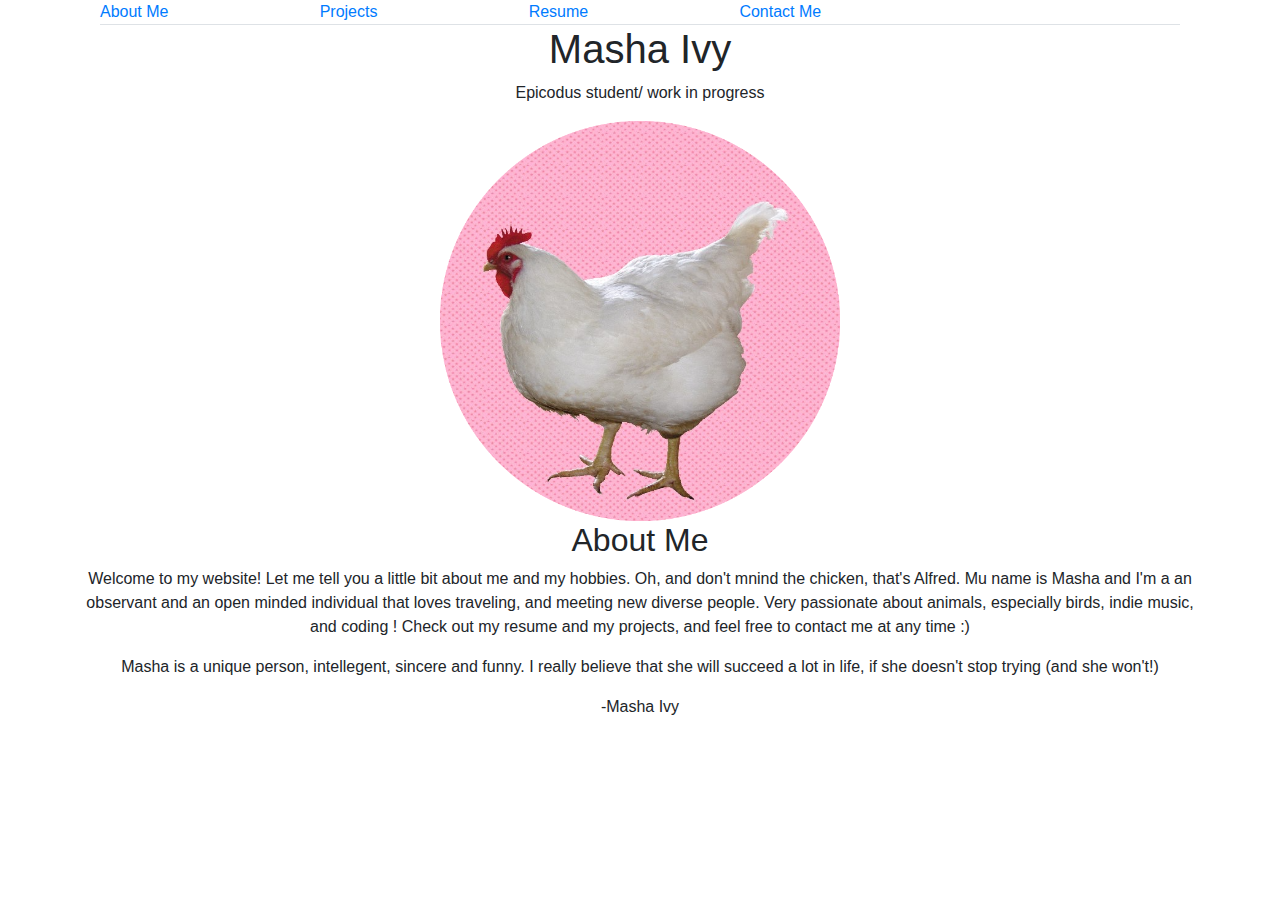
==== index.html @ 6db5714b "add blockquote and somthing else" ====
<!DOCTYPE html>
<html>
  <head>
    <link rel="stylesheet" href="https://stackpath.bootstrapcdn.com/bootstrap/4.3.1/css/bootstrap.min.css">
    <link rel="stylesheet" href="css/styles.css">
    <title> Masha's Portfolio </title>
  </head>
  <body>
    <div class="container">
    <div class="col-md-12">
      <ul class="nav nav-tabs">
        <li class="active"><a href="index.html">About Me</li>
        <li><a href="projects.html">Projects</li>
        <li><a href="resume.html">Resume</a></li>
        <li><a href="contact.html">Contact Me</a></li>
      </ul>
    </div>
    <h1> Masha Ivy </h1>
    <footer><p> Epicodus student/ work in progress </p></footer>
    <img src="img/chicken.png" alt="A picture of Masha" class="image1">
      <h2> About Me </h2>
    <p>Welcome to my website! Let me tell you a little bit about me and my hobbies. Oh, and don't mnind the chicken, that's Alfred. Mu name is Masha and I'm a an observant and an open minded individual that loves traveling, and meeting new diverse people. Very passionate about animals, especially birds, indie music, and coding ! Check out my resume and my projects, and feel free to contact me at any time :) </p>
    <blockquote>
      <p> Masha is a unique person, intellegent, sincere and funny. I really believe that she will succeed a lot in life, if she doesn't stop trying (and she won't!) </p>
      <footer> -Masha Ivy </footer>
    </blockquote>
    </div>
  </body>
</html>
---- css/styles.css ----
li {
padding-right: 4cm;
}

.image1 {
width: 400px;
height: 400px;
position: relative;
}

.home {
  float: right;
}

.contact {
  width: 300px;
  border: 15px solid green;
  padding: 50px;
  margin: 20px;
}

.container {
  text-align: center;
}
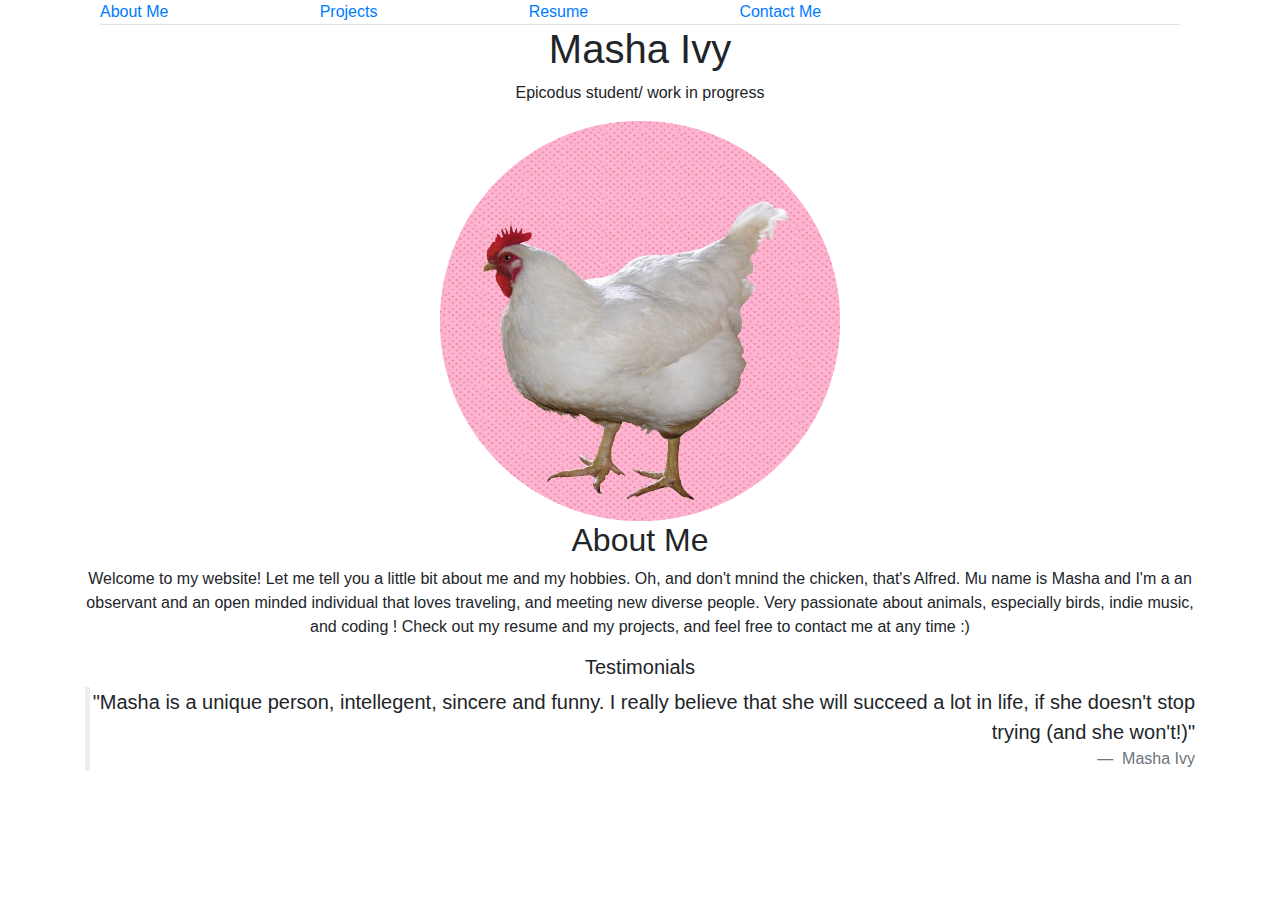
==== commit d13e1afe: "fix the blockquote for a current bootstrap version" ====
--- a/index.html
+++ b/index.html
@@ -20,9 +20,10 @@
     <img src="img/chicken.png" alt="A picture of Masha" class="image1">
       <h2> About Me </h2>
     <p>Welcome to my website! Let me tell you a little bit about me and my hobbies. Oh, and don't mnind the chicken, that's Alfred. Mu name is Masha and I'm a an observant and an open minded individual that loves traveling, and meeting new diverse people. Very passionate about animals, especially birds, indie music, and coding ! Check out my resume and my projects, and feel free to contact me at any time :) </p>
-    <blockquote>
-      <p> Masha is a unique person, intellegent, sincere and funny. I really believe that she will succeed a lot in life, if she doesn't stop trying (and she won't!) </p>
-      <footer> -Masha Ivy </footer>
+    <h5> Testimonials</h5>
+    <blockquote class="blockquote text-right">
+      <p class="mb-0"> "Masha is a unique person, intellegent, sincere and funny. I really believe that she will succeed a lot in life, if she doesn't stop trying (and she won't!)" </p>
+      <footer class="blockquote-footer"> Masha Ivy </footer>
     </blockquote>
     </div>
   </body>
--- a/css/styles.css
+++ b/css/styles.css
@@ -22,3 +22,8 @@
 .container {
   text-align: center;
 }
+
+blockquote {
+  border-left: 5px solid #eee;
+  font: 17px;
+}
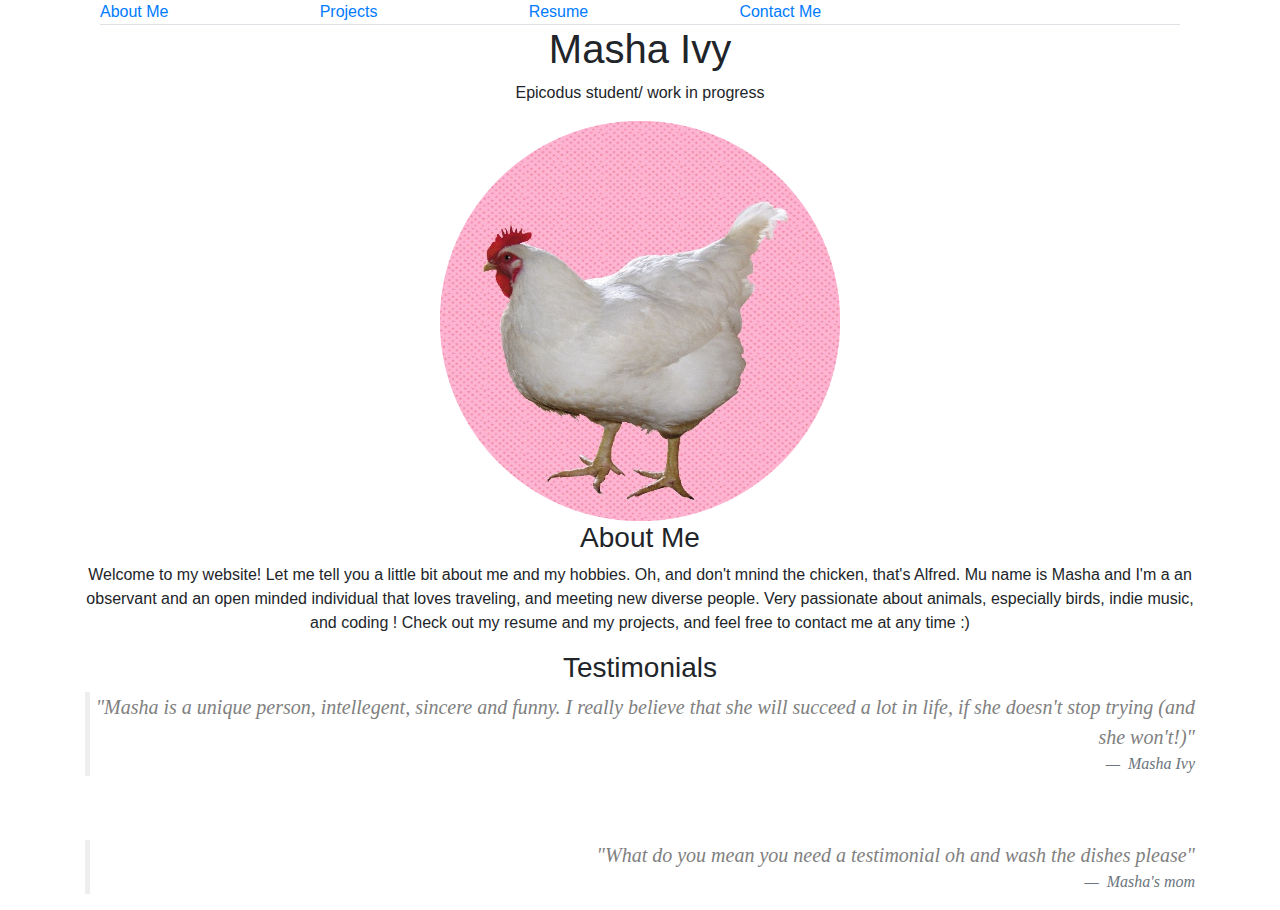
==== commit d76499af: "add another blocquote" ====
--- a/index.html
+++ b/index.html
@@ -18,12 +18,16 @@
     <h1> Masha Ivy </h1>
     <footer><p> Epicodus student/ work in progress </p></footer>
     <img src="img/chicken.png" alt="A picture of Masha" class="image1">
-      <h2> About Me </h2>
+      <h3> About Me </h3>
     <p>Welcome to my website! Let me tell you a little bit about me and my hobbies. Oh, and don't mnind the chicken, that's Alfred. Mu name is Masha and I'm a an observant and an open minded individual that loves traveling, and meeting new diverse people. Very passionate about animals, especially birds, indie music, and coding ! Check out my resume and my projects, and feel free to contact me at any time :) </p>
-    <h5> Testimonials</h5>
+    <h3>Testimonials </h3>
     <blockquote class="blockquote text-right">
       <p class="mb-0"> "Masha is a unique person, intellegent, sincere and funny. I really believe that she will succeed a lot in life, if she doesn't stop trying (and she won't!)" </p>
       <footer class="blockquote-footer"> Masha Ivy </footer>
+    </blockquote> <br> <br>
+    <blockquote class="blockquote text-right">
+      <p class="mb-0"> "What do you mean you need a testimonial oh and wash the dishes please" </p>
+      <footer class="blockquote-footer"> Masha's mom </footer>
     </blockquote>
     </div>
   </body>
--- a/css/styles.css
+++ b/css/styles.css
@@ -25,5 +25,8 @@
 
 blockquote {
   border-left: 5px solid #eee;
-  font: 17px;
+  font-family: Georgia, serif;
+  font-size: 10px;
+  font-style: italic;
+  color: grey;
 }
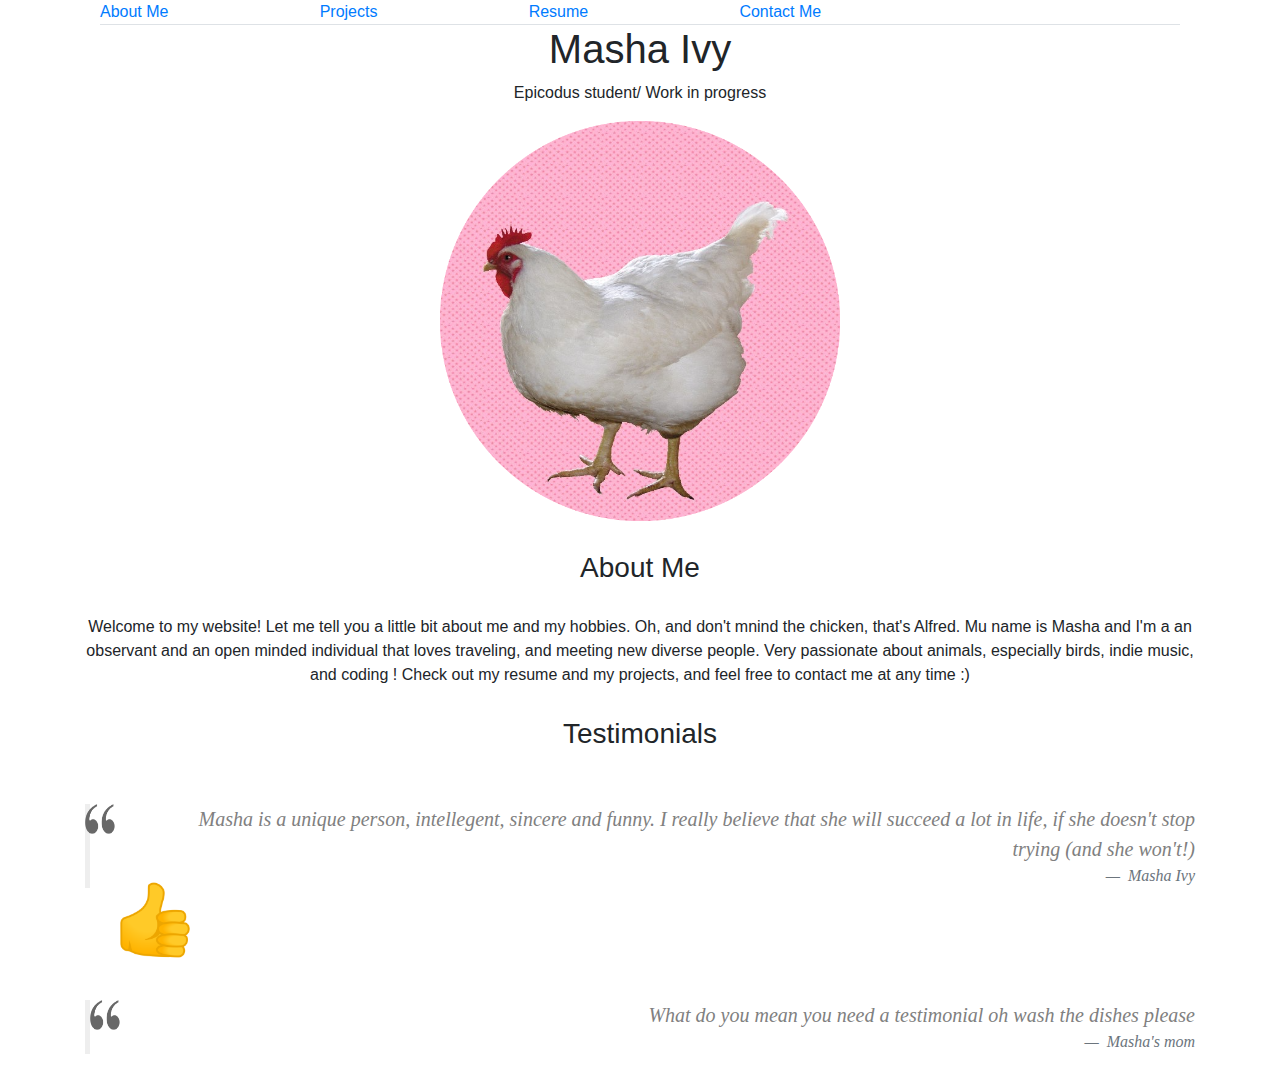
==== commit eff8e777: "add some styling and pictures" ====
--- a/index.html
+++ b/index.html
@@ -16,17 +16,20 @@
       </ul>
     </div>
     <h1> Masha Ivy </h1>
-    <footer><p> Epicodus student/ work in progress </p></footer>
+    <footer><p> Epicodus student/ Work in progress </p></footer>
     <img src="img/chicken.png" alt="A picture of Masha" class="image1">
       <h3> About Me </h3>
     <p>Welcome to my website! Let me tell you a little bit about me and my hobbies. Oh, and don't mnind the chicken, that's Alfred. Mu name is Masha and I'm a an observant and an open minded individual that loves traveling, and meeting new diverse people. Very passionate about animals, especially birds, indie music, and coding ! Check out my resume and my projects, and feel free to contact me at any time :) </p>
-    <h3>Testimonials </h3>
+    <h3>Testimonials </h3> <br>
+    <img src="img/quote.png" class="quote" alt="quotation marks" height="30" width="30">
+    <img src="img/1f44d.png" class="thumb" alt="thumbs up" height="80" width="80">
     <blockquote class="blockquote text-right">
-      <p class="mb-0"> "Masha is a unique person, intellegent, sincere and funny. I really believe that she will succeed a lot in life, if she doesn't stop trying (and she won't!)" </p>
+      <p class="mb-0"> Masha is a unique person, intellegent, sincere and funny. I really believe that she will succeed a lot in life, if she doesn't stop trying (and she won't!) </p>
       <footer class="blockquote-footer"> Masha Ivy </footer>
-    </blockquote> <br> <br>
+    </blockquote> <br> <br> <br> <br>
     <blockquote class="blockquote text-right">
-      <p class="mb-0"> "What do you mean you need a testimonial oh and wash the dishes please" </p>
+      <img src="img/quote.png" class="quote" alt="quotation marks" height="30" width="30">
+      <p class="mb-0">What do you mean you need a testimonial oh wash the dishes please</p>
       <footer class="blockquote-footer"> Masha's mom </footer>
     </blockquote>
     </div>
--- a/css/styles.css
+++ b/css/styles.css
@@ -12,6 +12,10 @@
   float: right;
 }
 
+h3 {
+  margin-top:30px;
+  margin-bottom:30px
+}
 .contact {
   width: 300px;
   border: 15px solid green;
@@ -29,4 +33,14 @@
   font-size: 10px;
   font-style: italic;
   color: grey;
+
 }
+
+.quote {
+  float: left;
+}
+
+.thumb {
+  float: left;
+  margin-top: 2cm
+}
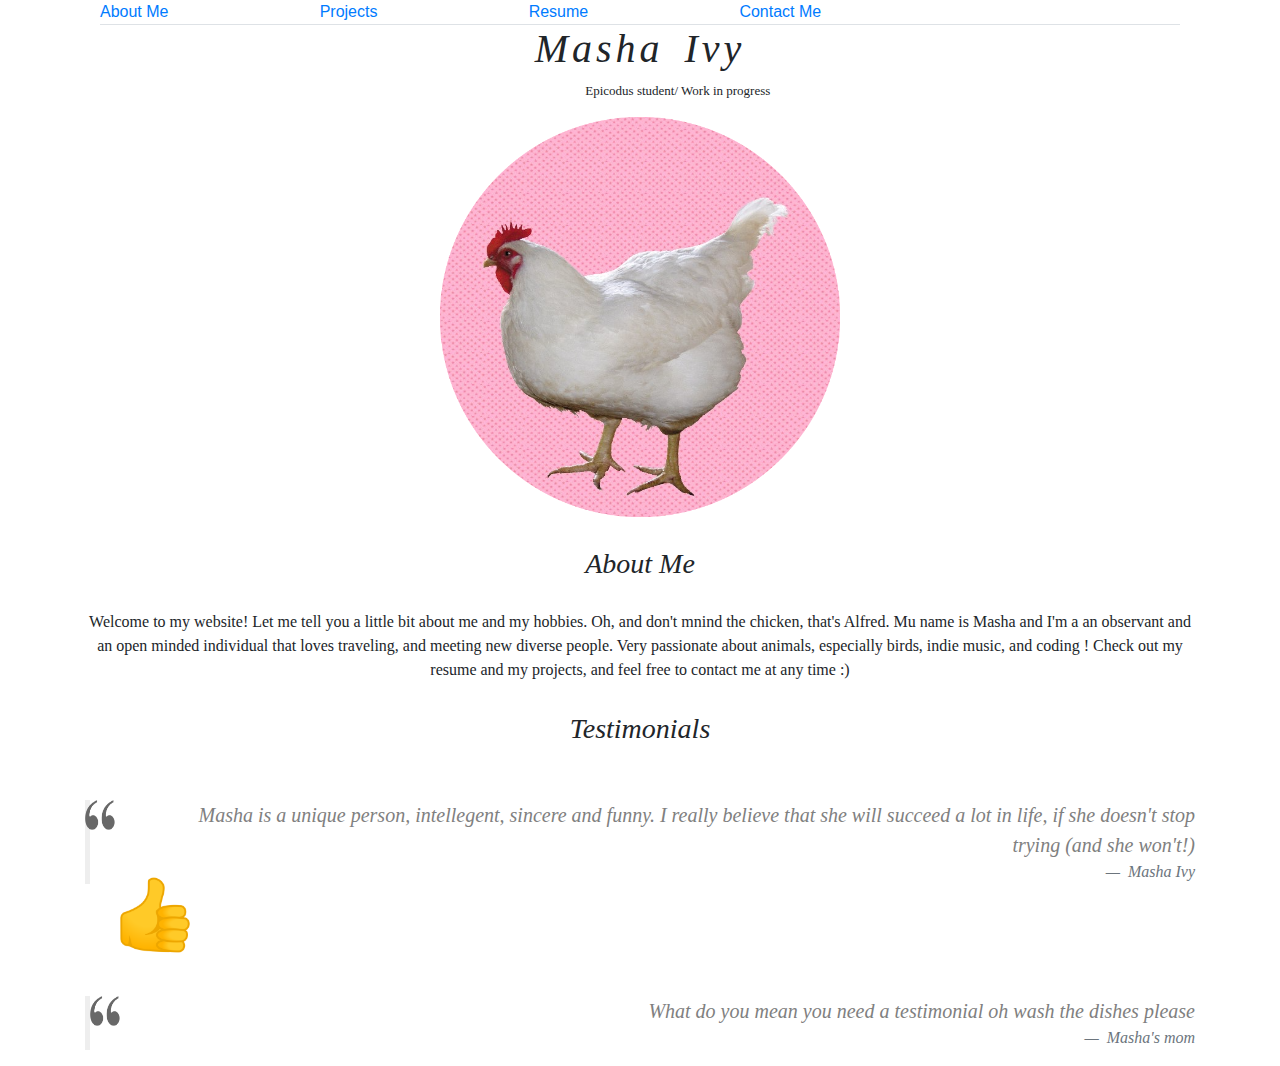
==== commit d805b07f: "add more css" ====
--- a/index.html
+++ b/index.html
@@ -16,7 +16,7 @@
       </ul>
     </div>
     <h1> Masha Ivy </h1>
-    <footer><p> Epicodus student/ Work in progress </p></footer>
+    <p class="subheader"> Epicodus student/ Work in progress </p>
     <img src="img/chicken.png" alt="A picture of Masha" class="image1">
       <h3> About Me </h3>
     <p>Welcome to my website! Let me tell you a little bit about me and my hobbies. Oh, and don't mnind the chicken, that's Alfred. Mu name is Masha and I'm a an observant and an open minded individual that loves traveling, and meeting new diverse people. Very passionate about animals, especially birds, indie music, and coding ! Check out my resume and my projects, and feel free to contact me at any time :) </p>
--- a/css/styles.css
+++ b/css/styles.css
@@ -14,7 +14,8 @@
 
 h3 {
   margin-top:30px;
-  margin-bottom:30px
+  margin-bottom:30px;
+
 }
 .contact {
   width: 300px;
@@ -44,3 +45,31 @@
   float: left;
   margin-top: 2cm
 }
+
+.subheader {
+  margin-left: 2cm;
+  font-size: 13px;
+}
+
+h1{
+  word-spacing: 7px;
+  letter-spacing: 4px;
+  font-family: Italianno;
+  font-style: italic;
+
+}
+
+p {
+  font-family: Georgia, serif;
+}
+
+h3{
+
+  font-family: Italianno;
+  font-style: italic;
+}
+
+nav nav-tabs {
+  font-family: Italianno;
+  font-style: italic;
+}
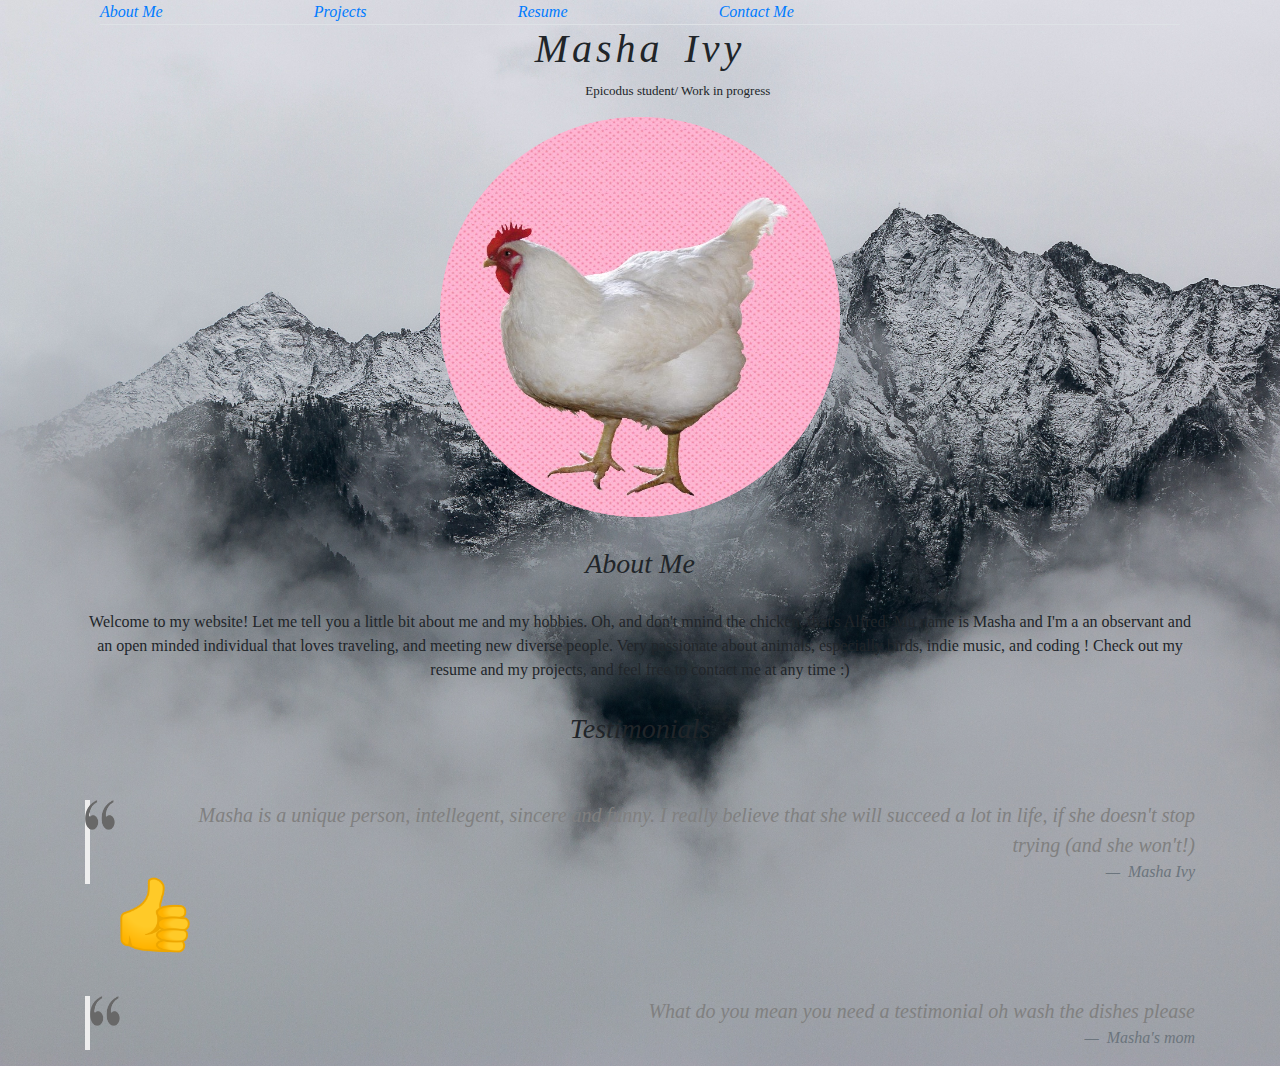
==== commit 3ce70972: "add a background picture and some styling" ====
--- a/index.html
+++ b/index.html
@@ -5,7 +5,7 @@
     <link rel="stylesheet" href="css/styles.css">
     <title> Masha's Portfolio </title>
   </head>
-  <body>
+  <body">
     <div class="container">
     <div class="col-md-12">
       <ul class="nav nav-tabs">
--- a/css/styles.css
+++ b/css/styles.css
@@ -1,5 +1,7 @@
 li {
 padding-right: 4cm;
+font-family: Italianno;
+font-style: italic;
 }
 
 .image1 {
@@ -69,7 +71,13 @@
   font-style: italic;
 }
 
-nav nav-tabs {
+.nav.nav-tabs {
   font-family: Italianno;
   font-style: italic;
 }
+
+body {
+  background-image: url("k22.jpg");
+  background-repeat:no-repeat;
+  background-size: cover;
+}
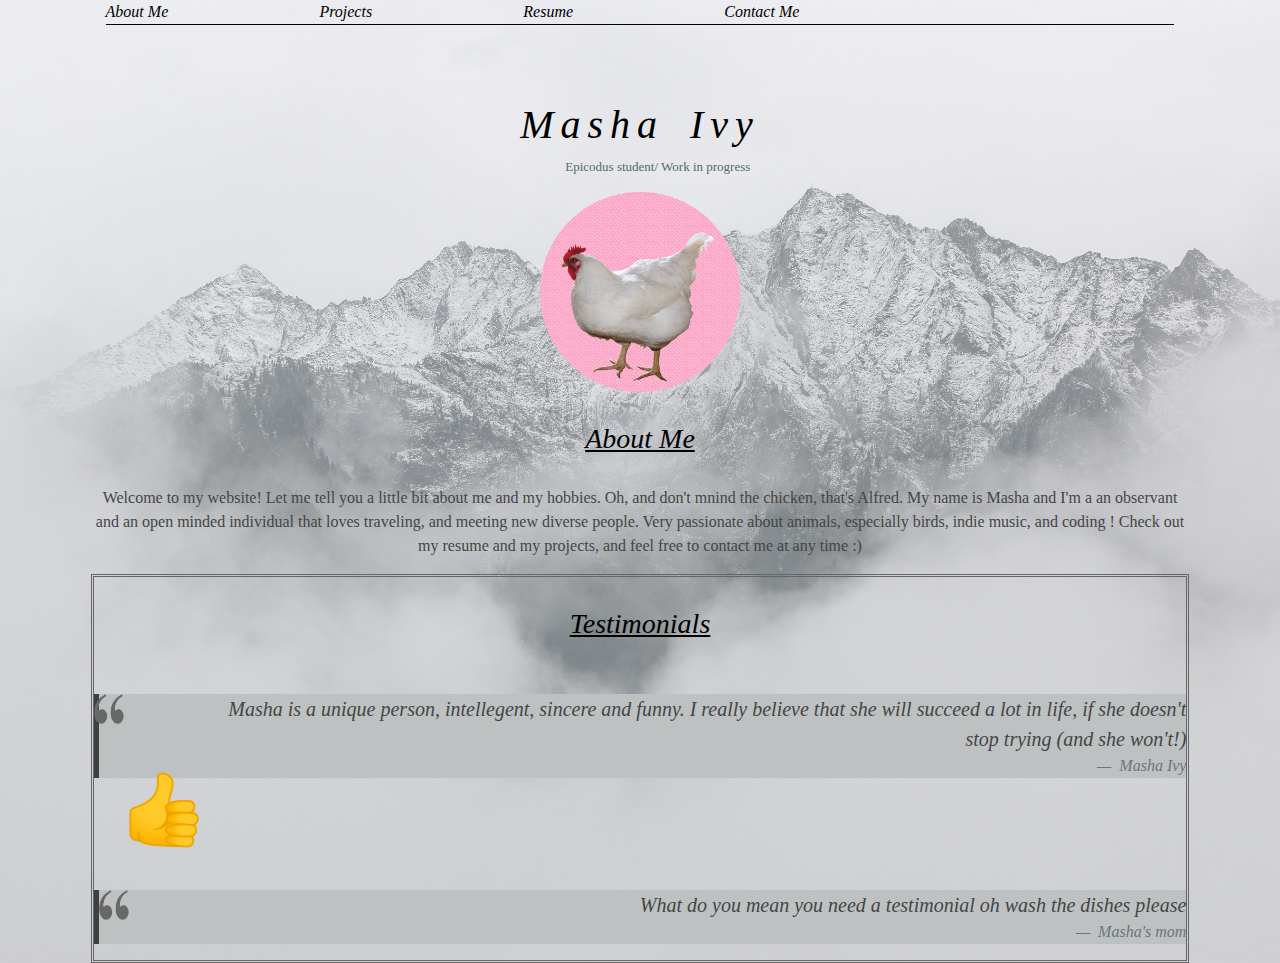
==== commit ddb80c83: "add/change css styling and add pictures, fix the indentation" ====
--- a/index.html
+++ b/index.html
@@ -5,33 +5,37 @@
     <link rel="stylesheet" href="css/styles.css">
     <title> Masha's Portfolio </title>
   </head>
-  <body">
-    <div class="container">
-    <div class="col-md-12">
-      <ul class="nav nav-tabs">
-        <li class="active"><a href="index.html">About Me</li>
-        <li><a href="projects.html">Projects</li>
-        <li><a href="resume.html">Resume</a></li>
-        <li><a href="contact.html">Contact Me</a></li>
-      </ul>
-    </div>
-    <h1> Masha Ivy </h1>
-    <p class="subheader"> Epicodus student/ Work in progress </p>
-    <img src="img/chicken.png" alt="A picture of Masha" class="image1">
-      <h3> About Me </h3>
-    <p>Welcome to my website! Let me tell you a little bit about me and my hobbies. Oh, and don't mnind the chicken, that's Alfred. Mu name is Masha and I'm a an observant and an open minded individual that loves traveling, and meeting new diverse people. Very passionate about animals, especially birds, indie music, and coding ! Check out my resume and my projects, and feel free to contact me at any time :) </p>
-    <h3>Testimonials </h3> <br>
-    <img src="img/quote.png" class="quote" alt="quotation marks" height="30" width="30">
-    <img src="img/1f44d.png" class="thumb" alt="thumbs up" height="80" width="80">
-    <blockquote class="blockquote text-right">
-      <p class="mb-0"> Masha is a unique person, intellegent, sincere and funny. I really believe that she will succeed a lot in life, if she doesn't stop trying (and she won't!) </p>
-      <footer class="blockquote-footer"> Masha Ivy </footer>
-    </blockquote> <br> <br> <br> <br>
-    <blockquote class="blockquote text-right">
-      <img src="img/quote.png" class="quote" alt="quotation marks" height="30" width="30">
-      <p class="mb-0">What do you mean you need a testimonial oh wash the dishes please</p>
-      <footer class="blockquote-footer"> Masha's mom </footer>
-    </blockquote>
+  <body>
+    <div class="container2">
+      <div class="container">
+        <div class="col-md-12">
+          <ul class="nav nav-tabs">
+            <li class="active"><a href="index.html">About Me</li>
+            <li><a href="projects.html">Projects</li>
+            <li><a href="resume.html">Resume</a></li>
+            <li><a href="contact.html">Contact Me</a></li>
+          </ul>
+        </div>
+        <h1> Masha Ivy </h1>
+        <p class="subheader"> Epicodus student/ Work in progress </p>
+        <img src="img/chicken.png" alt="A picture of Masha" class="image1">
+        <h3> About Me </h3>
+        <p>Welcome to my website! Let me tell you a little bit about me and my hobbies. Oh, and don't mnind the chicken, that's Alfred. My name is Masha and I'm a an observant and an open minded individual that loves traveling, and meeting new diverse people. Very passionate about animals, especially birds, indie music, and coding ! Check out my resume and my projects, and feel free to contact me at any time :) </p>
+        <div id="testimonial">
+          <h3>Testimonials </h3> <br>
+          <img src="img/quote.png" class="quote" alt="quotation marks" height="30" width="30">
+          <img src="img/1f44d.png" class="thumb" alt="thumbs up" height="80" width="80">
+          <blockquote class="blockquote text-right">
+            <p class="mb-0"> Masha is a unique person, intellegent, sincere and funny. I really believe that she will succeed a lot in life, if she doesn't stop trying (and she won't!) </p>
+            <footer class="blockquote-footer"> Masha Ivy </footer>
+          </blockquote> <br> <br> <br> <br>
+          <blockquote class="blockquote text-right">
+            <img src="img/quote.png" class="quote" alt="quotation marks" height="30" width="30">
+            <p class="mb-0">What do you mean you need a testimonial oh wash the dishes please</p>
+            <footer class="blockquote-footer"> Masha's mom </footer>
+          </blockquote>
+        </div>
+      </div>
     </div>
   </body>
 </html>
--- a/css/styles.css
+++ b/css/styles.css
@@ -1,42 +1,82 @@
 li {
-padding-right: 4cm;
-font-family: Italianno;
-font-style: italic;
+  padding-right: 4cm;
+  font-family: Italianno;
+  font-style: italic;
+}
+
+a{
+  color: black;
+}
+
+.container2 {
+  background-color: rgba(255,255,255,0.5);
+  color: black;
+}
+
+#blackbg {
+  color: black;
+}
+
+.contact {
+  background-color: rgba(255,255,255,0.5)
 }
 
 .image1 {
-width: 400px;
-height: 400px;
-position: relative;
+  width: 200px;
+  height: 200px;
+  position: relative;
 }
 
 .home {
   float: right;
 }
 
+.list2 {
+  text-align: left;
+}
+
+
 h3 {
   margin-top:30px;
   margin-bottom:30px;
+  text-decoration: underline;
+}
 
-}
 .contact {
   width: 300px;
-  border: 15px solid green;
+  border: 15px solid black;
   padding: 50px;
   margin: 20px;
+}
+
+.container2 {
+  padding-left: 2cm;
+  padding-right: 2cm;
+}
+
+.dog {
+  float: right;
+  width: 270px;
+  height: 200px;
 }
 
 .container {
   text-align: center;
 }
 
+#testimonial {
+  border-style: double;
+  border-color: #666666;
+}
+
+
 blockquote {
-  border-left: 5px solid #eee;
+  border-left: 5px solid #404040;
   font-family: Georgia, serif;
   font-size: 10px;
   font-style: italic;
-  color: grey;
-
+  color: black;
+  background-color: #bdc1c2;
 }
 
 .quote {
@@ -51,20 +91,34 @@
 .subheader {
   margin-left: 2cm;
   font-size: 13px;
+  color: #4f6e6e;
+  margin-right:40px;
 }
 
 h1{
-  word-spacing: 7px;
-  letter-spacing: 4px;
+  word-spacing: 9px;
+  letter-spacing: 7px;
   font-family: Italianno;
   font-style: italic;
+  margin-top: 2cm;
+  color: black;
 
 }
 
 p {
   font-family: Georgia, serif;
+  color: #454545;
 }
 
+img.main {
+float: right;
+border-radius: 8px;
+}
+
+ol {
+  background-color: grey;
+   background:rgba(255,255,255,0.5);
+}
 h3{
 
   font-family: Italianno;
@@ -74,10 +128,12 @@
 .nav.nav-tabs {
   font-family: Italianno;
   font-style: italic;
+  border-bottom: 1px solid black;
 }
 
 body {
   background-image: url("k22.jpg");
   background-repeat:no-repeat;
   background-size: cover;
+  color: white;
 }
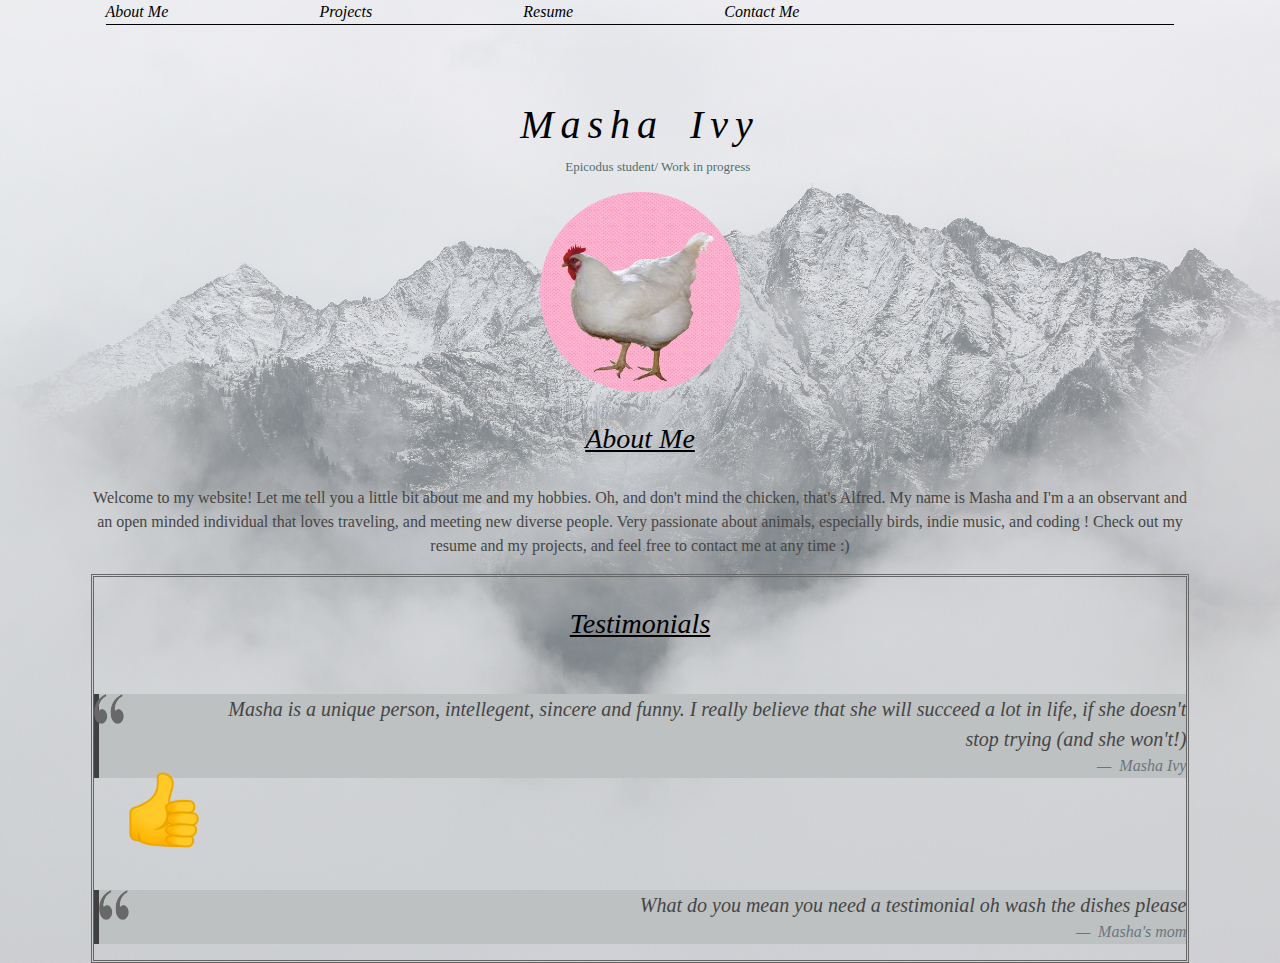
==== commit fadcf47c: "fix the typos" ====
--- a/index.html
+++ b/index.html
@@ -20,7 +20,7 @@
         <p class="subheader"> Epicodus student/ Work in progress </p>
         <img src="img/chicken.png" alt="A picture of Masha" class="image1">
         <h3> About Me </h3>
-        <p>Welcome to my website! Let me tell you a little bit about me and my hobbies. Oh, and don't mnind the chicken, that's Alfred. My name is Masha and I'm a an observant and an open minded individual that loves traveling, and meeting new diverse people. Very passionate about animals, especially birds, indie music, and coding ! Check out my resume and my projects, and feel free to contact me at any time :) </p>
+        <p>Welcome to my website! Let me tell you a little bit about me and my hobbies. Oh, and don't mind the chicken, that's Alfred. My name is Masha and I'm a an observant and an open minded individual that loves traveling, and meeting new diverse people. Very passionate about animals, especially birds, indie music, and coding ! Check out my resume and my projects, and feel free to contact me at any time :) </p>
         <div id="testimonial">
           <h3>Testimonials </h3> <br>
           <img src="img/quote.png" class="quote" alt="quotation marks" height="30" width="30">
